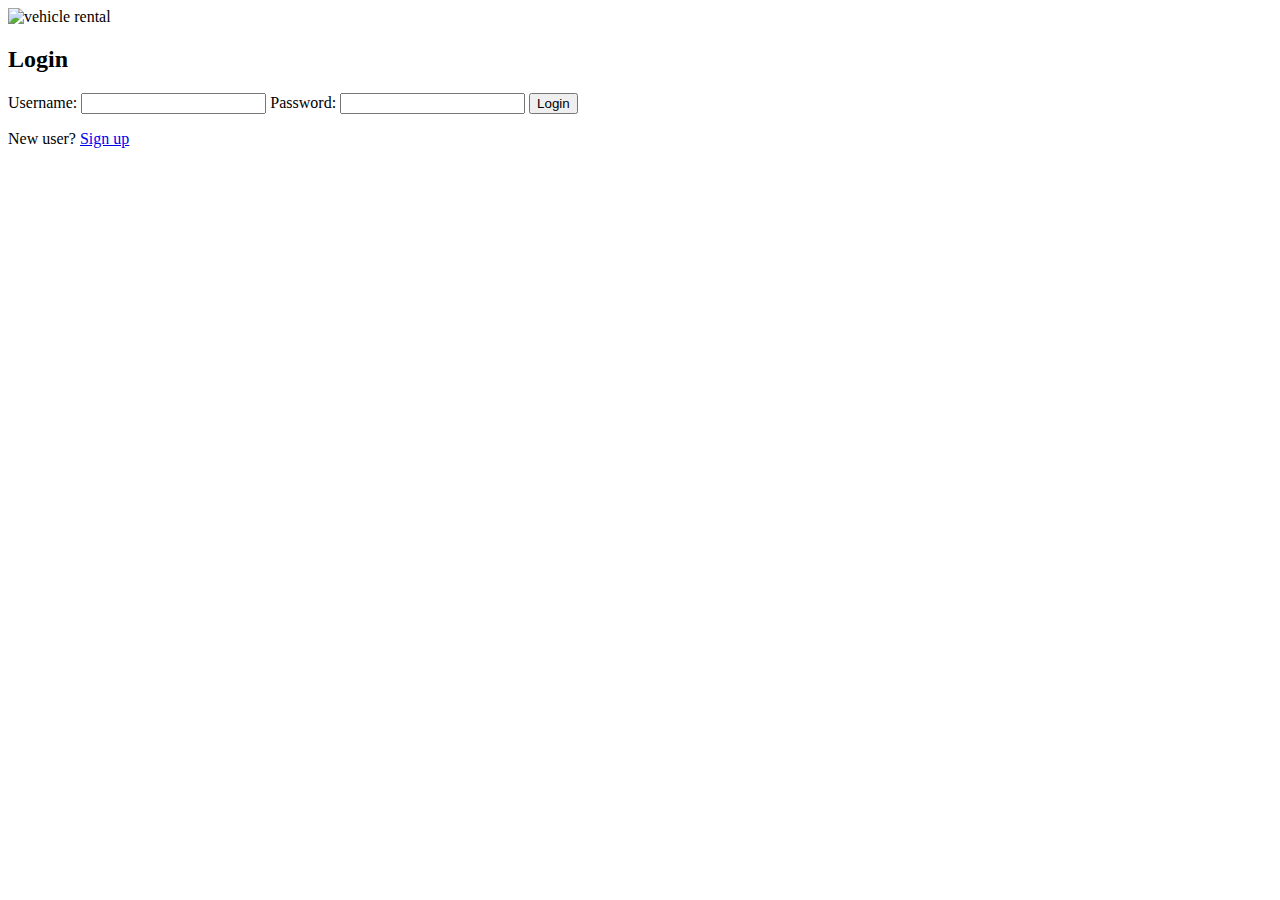
==== index.html @ f05f2dc6 "code added" ====
<!DOCTYPE html>
<html lang="en">
<head>
    <meta charset="UTF-8">
    <meta name="viewport" content="width=device-width, initial-scale=1.0">
    <title>Document</title>
    <link rel="stylesheet" href="style.css">
    <link rel="stylesheet" href="login.php">
</head>
<body>
  
         <div class="login-container">
            <div class="boss">
                <div class="one">
                    <img src="wvr1.png" alt="vehicle rental"height="75px">
                </div>
                </div>
             <h2>Login</h2>
             <form action="login.php" method="post">
                 <label for="username">Username:</label>
                 <input type="text" id="username" name="username" required>
     
                 <label for="password">Password:</label>
                 <input type="password" id="password" name="password" required>
     
                 <button type="submit">Login</button>
             </form>
             <p class="new-user">New user? <a href="signup.html">Sign up</a></p>
         </div>
</body>
</html>
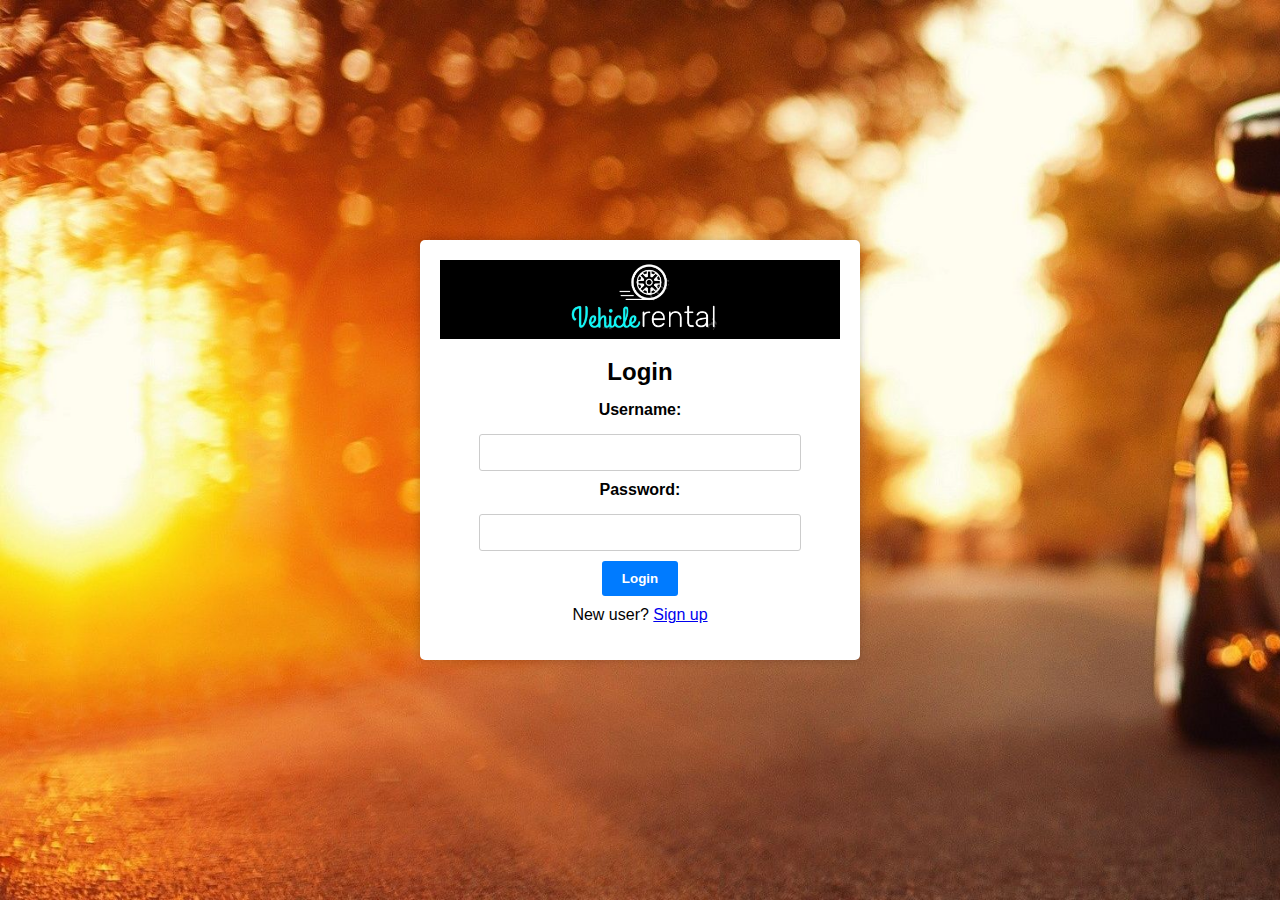
==== commit eae2fa77: "logo name corrected" ====
--- a/index.html
+++ b/index.html
@@ -12,7 +12,7 @@
          <div class="login-container">
             <div class="boss">
                 <div class="one">
-                    <img src="wvr1.png" alt="vehicle rental"height="75px">
+                    <img src="logo.png" alt="vehicle rental"height="75px">
                 </div>
                 </div>
              <h2>Login</h2>
--- a/style.css
+++ b/style.css
@@ -0,0 +1,70 @@
+.one{
+    background-color: black;
+    height: 15%; 
+    
+    margin-left: 10px;
+}
+.boss{
+    background-color: black;
+  
+}
+
+body {
+    font-family: Arial, sans-serif;
+    background-color: #f4f4f4;
+    margin: 0;
+    padding: 0;
+    display: flex;
+    justify-content: center;
+    align-items: center;
+    min-height: 100vh;
+    background-image: url(cars.jpg);
+    background-size: cover;
+}
+
+.login-container {
+    background-color: #fff;
+    padding: 20px;
+    border-radius: 5px;
+    box-shadow: 0px 0px 10px rgba(0, 0, 0, 0.2);
+    max-width: 400px;
+    width: 100%;
+    text-align: center;
+}
+
+.login-container h2 {
+    margin-bottom: 15px;
+}
+
+.login-container form label {
+    display: block;
+    margin-bottom: 5px;
+    font-weight: bold;
+    text-align: center;
+}
+
+.login-container form input {
+    width: 75%;
+    padding: 10px;
+    margin: 10px;
+    border: 1px solid #ccc;
+    border-radius: 3px;
+}
+
+.login-container form button {
+    background-color: #007bff;
+    color: #fff;
+    padding: 10px 20px;
+    border: none;
+    border-radius: 3px;
+    cursor: pointer;
+    font-weight: bold;
+}
+
+.login-container form button:hover {
+    background-color: #0056b3;
+}
+
+.new-user {
+    margin-top: 10px;
+}